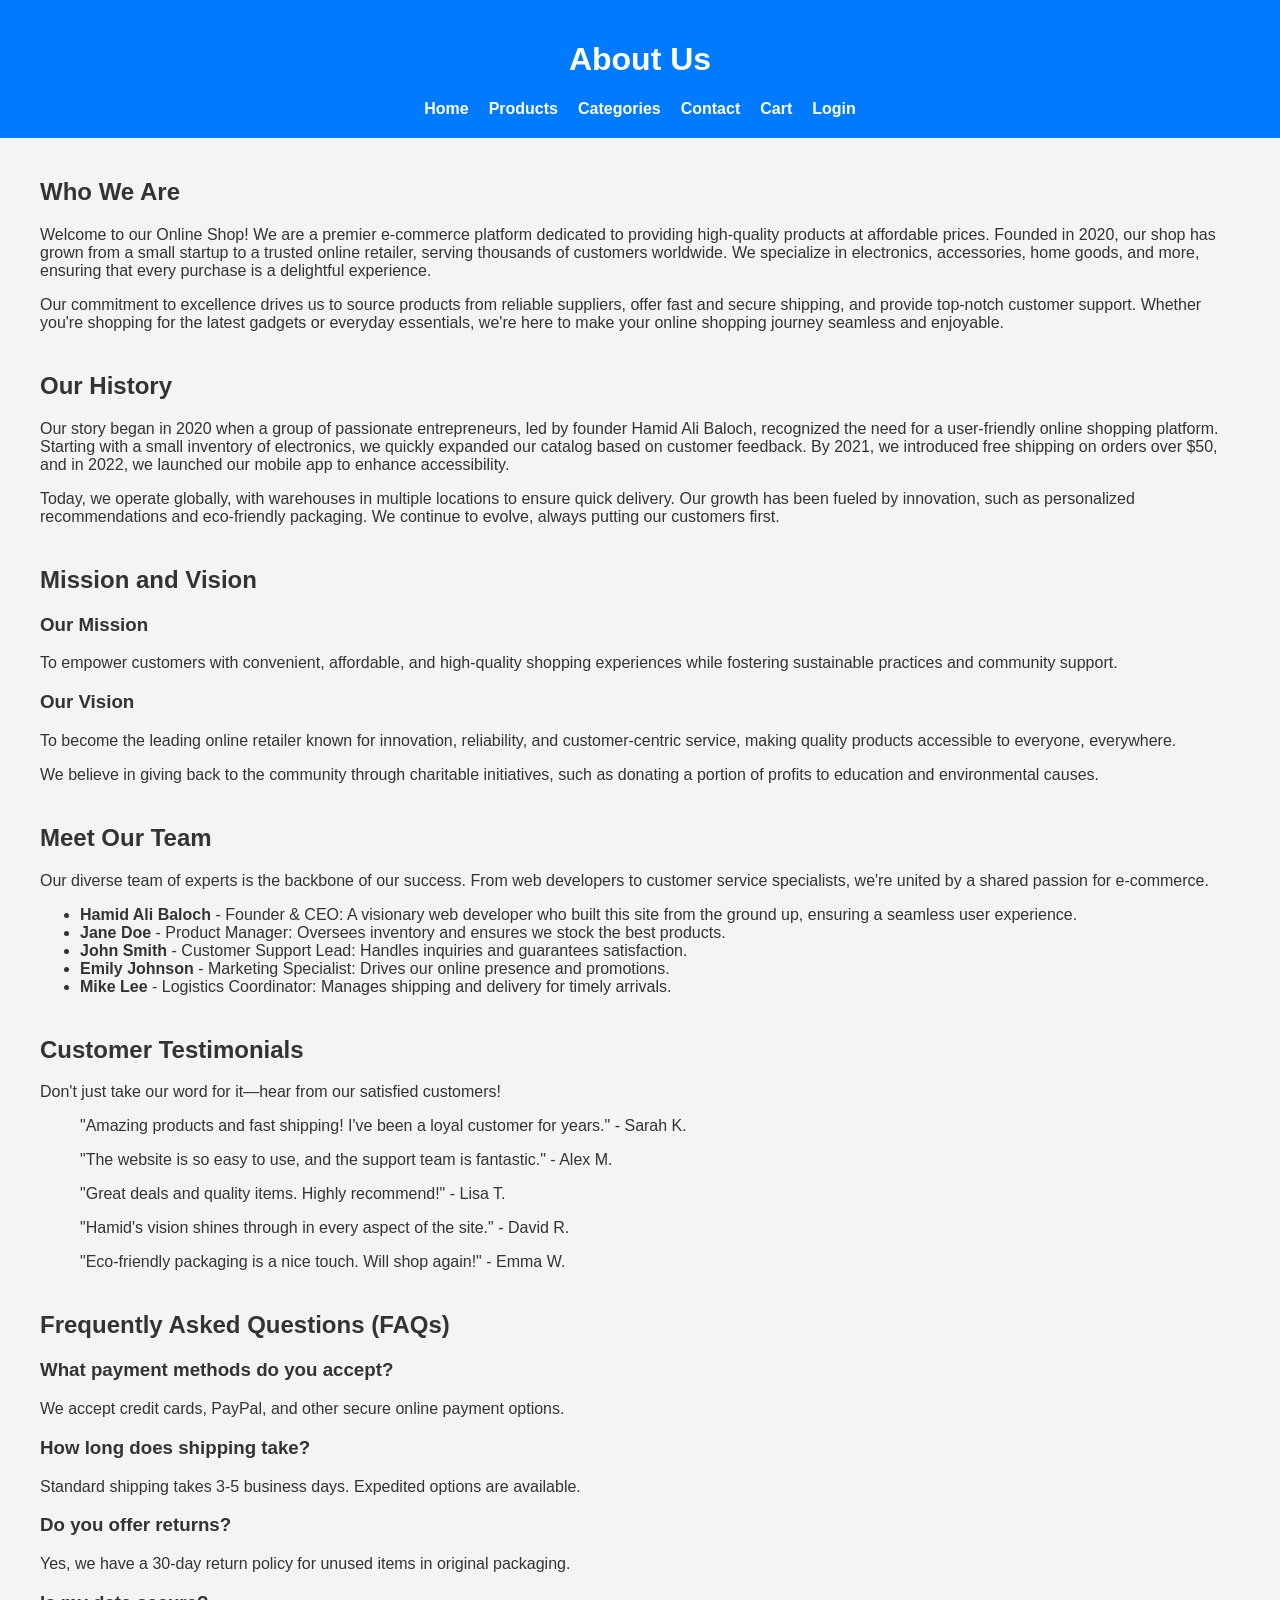
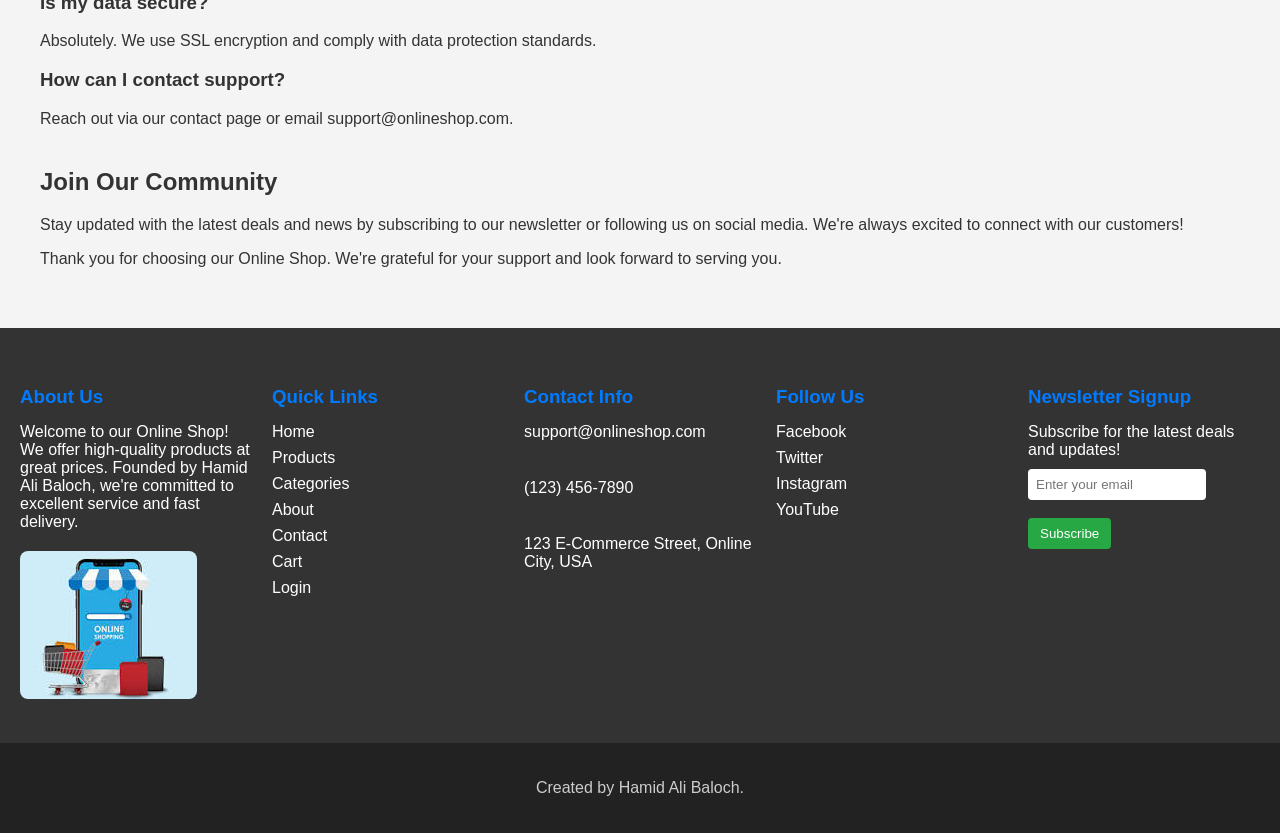
==== about.html @ 20146078 "add index" ====
<!DOCTYPE html>
<html lang="en">
<head>
    <meta charset="UTF-8">
    <meta name="viewport" content="width=device-width, initial-scale=1.0">
    <title>Online Shop - About</title>
    <link rel="stylesheet" href="./style.css">
</head>
<body>
    <header>
        <h1>About Us</h1>
        <nav>
            <ul>
                <li><a href="index.html">Home</a></li>
                <li><a href="products.html">Products</a></li>
                <li><a href="categories.html">Categories</a></li>
                <li><a href="contact.html">Contact</a></li>
                <li><a href="cart.html">Cart</a></li>
                <li><a href="login.html">Login</a></li>
            </ul>
        </nav>
    </header>
    <main>
        <section>
            <h2>Who We Are</h2>
            <p>Welcome to our Online Shop! We are a premier e-commerce platform dedicated to providing high-quality products at affordable prices. Founded in 2020, our shop has grown from a small startup to a trusted online retailer, serving thousands of customers worldwide. We specialize in electronics, accessories, home goods, and more, ensuring that every purchase is a delightful experience.</p>
            <p>Our commitment to excellence drives us to source products from reliable suppliers, offer fast and secure shipping, and provide top-notch customer support. Whether you're shopping for the latest gadgets or everyday essentials, we're here to make your online shopping journey seamless and enjoyable.</p>
        </section>
        
        <section>
            <h2>Our History</h2>
            <p>Our story began in 2020 when a group of passionate entrepreneurs, led by founder Hamid Ali Baloch, recognized the need for a user-friendly online shopping platform. Starting with a small inventory of electronics, we quickly expanded our catalog based on customer feedback. By 2021, we introduced free shipping on orders over $50, and in 2022, we launched our mobile app to enhance accessibility.</p>
            <p>Today, we operate globally, with warehouses in multiple locations to ensure quick delivery. Our growth has been fueled by innovation, such as personalized recommendations and eco-friendly packaging. We continue to evolve, always putting our customers first.</p>
        </section>
        
        <section>
            <h2>Mission and Vision</h2>
            <h3>Our Mission</h3>
            <p>To empower customers with convenient, affordable, and high-quality shopping experiences while fostering sustainable practices and community support.</p>
            <h3>Our Vision</h3>
            <p>To become the leading online retailer known for innovation, reliability, and customer-centric service, making quality products accessible to everyone, everywhere.</p>
            <p>We believe in giving back to the community through charitable initiatives, such as donating a portion of profits to education and environmental causes.</p>
        </section>
        
        <section>
            <h2>Meet Our Team</h2>
            <p>Our diverse team of experts is the backbone of our success. From web developers to customer service specialists, we're united by a shared passion for e-commerce.</p>
            <ul>
                <li><strong>Hamid Ali Baloch</strong> - Founder & CEO: A visionary web developer who built this site from the ground up, ensuring a seamless user experience.</li>
                <li><strong>Jane Doe</strong> - Product Manager: Oversees inventory and ensures we stock the best products.</li>
                <li><strong>John Smith</strong> - Customer Support Lead: Handles inquiries and guarantees satisfaction.</li>
                <li><strong>Emily Johnson</strong> - Marketing Specialist: Drives our online presence and promotions.</li>
                <li><strong>Mike Lee</strong> - Logistics Coordinator: Manages shipping and delivery for timely arrivals.</li>
            </ul>
        </section>
        
        <section>
            <h2>Customer Testimonials</h2>
            <p>Don't just take our word for it—hear from our satisfied customers!</p>
            <blockquote>"Amazing products and fast shipping! I've been a loyal customer for years." - Sarah K.</blockquote>
            <blockquote>"The website is so easy to use, and the support team is fantastic." - Alex M.</blockquote>
            <blockquote>"Great deals and quality items. Highly recommend!" - Lisa T.</blockquote>
            <blockquote>"Hamid's vision shines through in every aspect of the site." - David R.</blockquote>
            <blockquote>"Eco-friendly packaging is a nice touch. Will shop again!" - Emma W.</blockquote>
        </section>
        
        <section>
            <h2>Frequently Asked Questions (FAQs)</h2>
            <h3>What payment methods do you accept?</h3>
            <p>We accept credit cards, PayPal, and other secure online payment options.</p>
            <h3>How long does shipping take?</h3>
            <p>Standard shipping takes 3-5 business days. Expedited options are available.</p>
            <h3>Do you offer returns?</h3>
            <p>Yes, we have a 30-day return policy for unused items in original packaging.</p>
            <h3>Is my data secure?</h3>
            <p>Absolutely. We use SSL encryption and comply with data protection standards.</p>
            <h3>How can I contact support?</h3>
            <p>Reach out via our contact page or email support@onlineshop.com.</p>
        </section>
        
        <section>
            <h2>Join Our Community</h2>
            <p>Stay updated with the latest deals and news by subscribing to our newsletter or following us on social media. We're always excited to connect with our customers!</p>
            <p>Thank you for choosing our Online Shop. We're grateful for your support and look forward to serving you.</p>
        </section>
    </main>
   <footer>
    <div class="footer-container">
        <div class="footer-section">
            <h3>About Us</h3>
            <p>Welcome to our Online Shop! We offer high-quality products at great prices. Founded by Hamid Ali Baloch, we're committed to excellent service and fast delivery.</p>
            <img src="[data-uri]" alt="Online Shopping Image" class="footer-image">
        </div>
        <div class="footer-section">
            <h3>Quick Links</h3>
            <ul>
                <li><a href="index.html">Home</a></li>
                <li><a href="products.html">Products</a></li>
                <li><a href="categories.html">Categories</a></li>
                <li><a href="about.html">About</a></li>
                <li><a href="contact.html">Contact</a></li>
                <li><a href="cart.html">Cart</a></li>
                <li><a href="login.html">Login</a></li>
            </ul>
        </div>
        <div class="footer-section">
            <h3>Contact Info</h3>
            <p><i class="fas fa-envelope"></i> support@onlineshop.com</p><br>
            <p><i class="fas fa-phone"></i> (123) 456-7890</p><br>
            <p><i class="fas fa-map-marker-alt"></i> 123 E-Commerce Street, Online City, USA</p>
        </div>
        <div class="footer-section">
            <h3>Follow Us</h3>
            <ul class="social-links">
                <li><a href="#"><i class="fab fa-facebook"></i> Facebook</a></li><br>
                <li><a href="#"><i class="fab fa-twitter"></i> Twitter</a></li><br>
                <li><a href="#"><i class="fab fa-instagram"></i> Instagram</a></li><br>
                <li><a href="#"><i class="fab fa-youtube"></i> YouTube</a></li><br>
            </ul>
        </div>
        <div class="footer-section newsletter">
            <h3>Newsletter Signup</h3>
            <p>Subscribe for the latest deals and updates!</p>
            <form>
                <input type="email" placeholder="Enter your email" required><br><br>
                <button type="submit">Subscribe</button>
            </form>
        </div>
    </div>
    <div class="footer-bottom">
        <p> Created by Hamid Ali Baloch.</p>
    </div>
</footer>
</body>
</html>
---- style.css ----
/* General Styles */
body {
    font-family: Arial, sans-serif;
    margin: 0;
    padding: 0;
    background-color: #f4f4f4;
    color: #333;
}

header {
    background-color: #007bff;
    color: white;
    padding: 20px;
    text-align: center;
}

nav ul {
    list-style: none;
    padding: 0;
    margin: 0;
    display: flex;
    justify-content: center;
    gap: 20px;
}

nav a {
    color: white;
    text-decoration: none;
    font-weight: bold;
}

main {
    padding: 20px;
    max-width: 1200px;
    margin: 0 auto;
}

section {
    margin-bottom: 40px;
}

.product-grid {
    display: grid;
    grid-template-columns: repeat(auto-fit, minmax(250px, 1fr));
    gap: 20px;
}

.product-card {
    background: white;
    border: 1px solid #ddd;
    padding: 15px;
    text-align: center;
    border-radius: 8px;
    box-shadow: 0 2px 5px rgba(0,0,0,0.1);
}

.product-card img {
    max-width: 100%;
    height: 200px;
    object-fit: cover;
}

button {
    background-color: #28a745;
    color: white;
    border: none;
    padding: 10px 15px;
    cursor: pointer;
    border-radius: 5px;
}

button:hover {
    background-color: #218838;
}
@media (max-width: 768px) {
    nav ul {
        flex-direction: column;
        gap: 10px;
    }
    .product-grid {
        grid-template-columns: 1fr;
    }
}

@media (max-width: 480px) {
    header {
        padding: 10px;
    }
    main {
        padding: 10px;
    }
    .product-card {
        padding: 10px;
    }
}
.login-container {
    display: flex;
    justify-content: center;
    align-items: center;
    min-height: 70vh;
    background: linear-gradient(135deg, #667eea 0%, #764ba2 100%);
    padding: 20px;
}

.login-card {
    background: white;
    padding: 40px;
    border-radius: 15px;
    box-shadow: 0 10px 30px rgba(0,0,0,0.2);
    width: 100%;
    max-width: 400px;
    text-align: center;
}

.login-card h2 {
    margin-bottom: 20px;
    color: #333;
    font-size: 24px;
}

.login-card form {
    display: flex;
    flex-direction: column;
}

.login-card label {
    text-align: left;
    margin-bottom: 5px;
    font-weight: bold;
    color: #555;
}

.login-card input {
    padding: 12px;
    margin-bottom: 15px;
    border: 1px solid #ddd;
    border-radius: 8px;
    font-size: 16px;
}

.login-card button {
    padding: 12px;
    background: #007bff;
    color: white;
    border: none;
    border-radius: 8px;
    font-size: 16px;
    cursor: pointer;
    transition: background 0.3s;
}

.login-card button:hover {
    background: #0056b3;
}

.login-card p {
    margin-top: 15px;
    color: #666;
}

.login-card a {
    color: #007bff;
    text-decoration: none;
}

.login-card a:hover {
    text-decoration: underline;
}

@media (max-width: 480px) {
    .login-card {
        padding: 20px;
    }
    .login-card h2 {
        font-size: 20px;
    }
}

.cart-table {
    width: 100%;
    border-collapse: collapse;
    margin-bottom: 20px;
    background: white;
    border-radius: 8px;
    overflow: hidden;
    box-shadow: 0 2px 10px rgba(0,0,0,0.1);
}

.cart-table th, .cart-table td {
    padding: 15px;
    text-align: left;
    border-bottom: 1px solid #ddd;
}

.cart-table th {
    background-color: #f8f9fa;
    font-weight: bold;
}

.cart-table img {
    width: 80px;
    height: 80px;
    object-fit: cover;
    border-radius: 5px;
}

.cart-total {
    text-align: right;
    font-size: 18px;
    font-weight: bold;
    margin-top: 20px;
}

.cart-actions {
    display: flex;
    gap: 10px;
    justify-content: flex-end;
}

.cart-actions button {
    padding: 10px 15px;
    border: none;
    border-radius: 5px;
    cursor: pointer;
}

.remove-btn {
    background-color: #dc3545;
    color: white;
}

.remove-btn:hover {
    background-color: #c82333;
}

.checkout-btn {
    background-color: #28a745;
    color: white;
}

.checkout-btn:hover {
    background-color: #218838;
}

.quantity-input {
    width: 60px;
    padding: 5px;
    text-align: center;
}


@media (max-width: 768px) {
    .cart-table th, .cart-table td {
        padding: 10px;
        font-size: 14px;
    }
    .cart-table img {
        width: 60px;
        height: 60px;
    }
    .cart-actions {
        flex-direction: column;
        align-items: stretch;
    }
}
/* Footer Styles */
.footer-container {
    display: flex;
    flex-wrap: wrap;
    justify-content: space-between;
    padding: 40px 20px;
    background-color: #333;
    color: white;
    gap: 20px;
}

.footer-section {
    flex: 1 1 200px;
    min-width: 200px;
}

.footer-section h3 {
    margin-bottom: 15px;
    color: #007bff;
}

.footer-section p, .footer-section ul {
    margin: 10px 0;
}

.footer-section ul {
    list-style: none;
    padding: 0;
}

.footer-section ul li {
    margin-bottom: 8px;
}

.footer-section a {
    color: white;
    text-decoration: none;
}

.footer-section a:hover {
    text-decoration: underline;
}

.footer-image {
    max-width: 100%;
    height: auto;
    border-radius: 8px;
    margin-top: 10px;
}

.social-links li {
    display: inline-block;
    margin-right: 15px;
}

.newsletter input {
    padding: 8px;
    width: 70%;
    margin-right: 10px;
    border: none;
    border-radius: 4px;
}

.newsletter button {
    padding: 8px 12px;
    background-color: #28a745;
    color: white;
    border: none;
    border-radius: 4px;
    cursor: pointer;
}

.newsletter button:hover {
    background-color: #218838;
}

.footer-bottom {
    text-align: center;
    padding: 20px;
    background-color: #222;
    color: #ccc;
}

/* Media Queries for Responsiveness */
@media (max-width: 768px) {
    .footer-container {
        flex-direction: column;
        text-align: center;
    }
    .footer-section {
        margin-bottom: 20px;
    }
    .newsletter input {
        width: 100%;
        margin-bottom: 10px;
    }
    .newsletter button {
        width: 100%;
    }
}

@media (max-width: 480px) {
    .footer-container {
        padding: 20px 10px;
    }
    .footer-section h3 {
        font-size: 18px;
    }
    .social-links li {
        display: block;
        margin-bottom: 10px;
    }
}
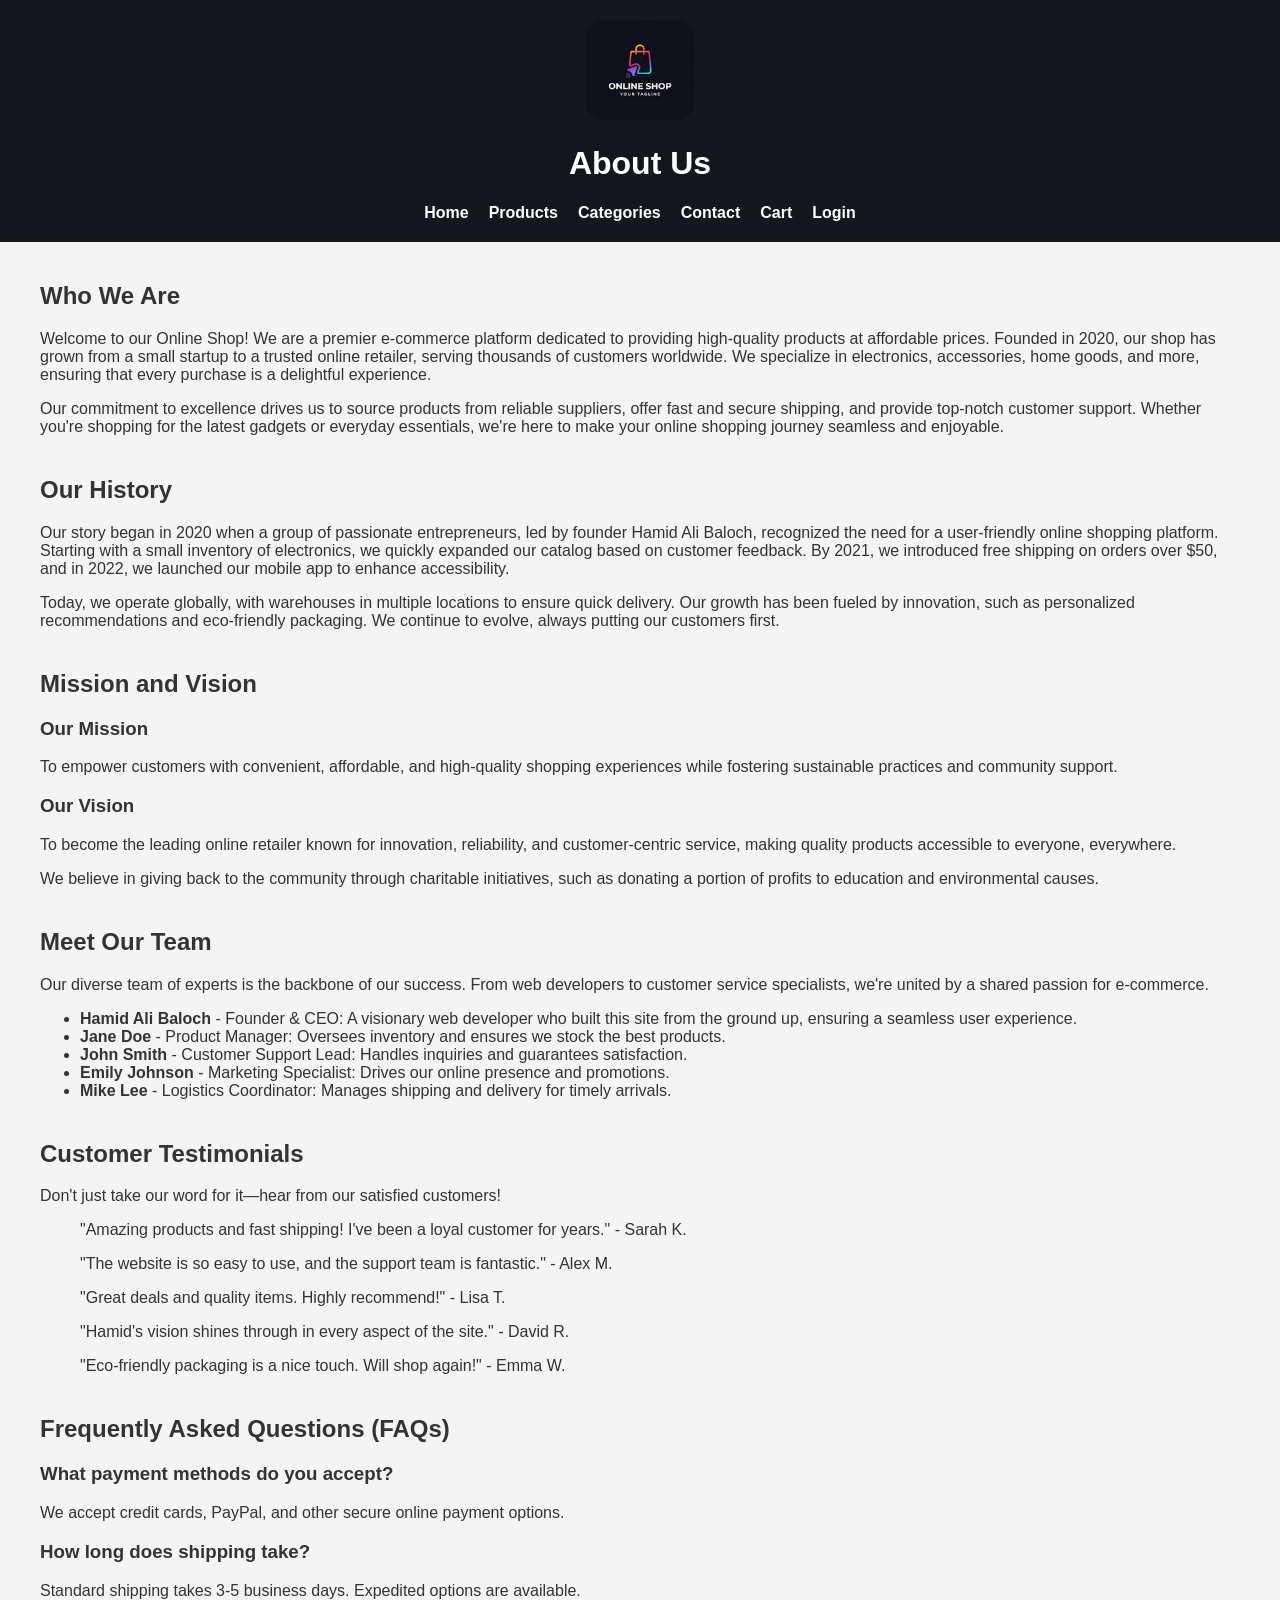
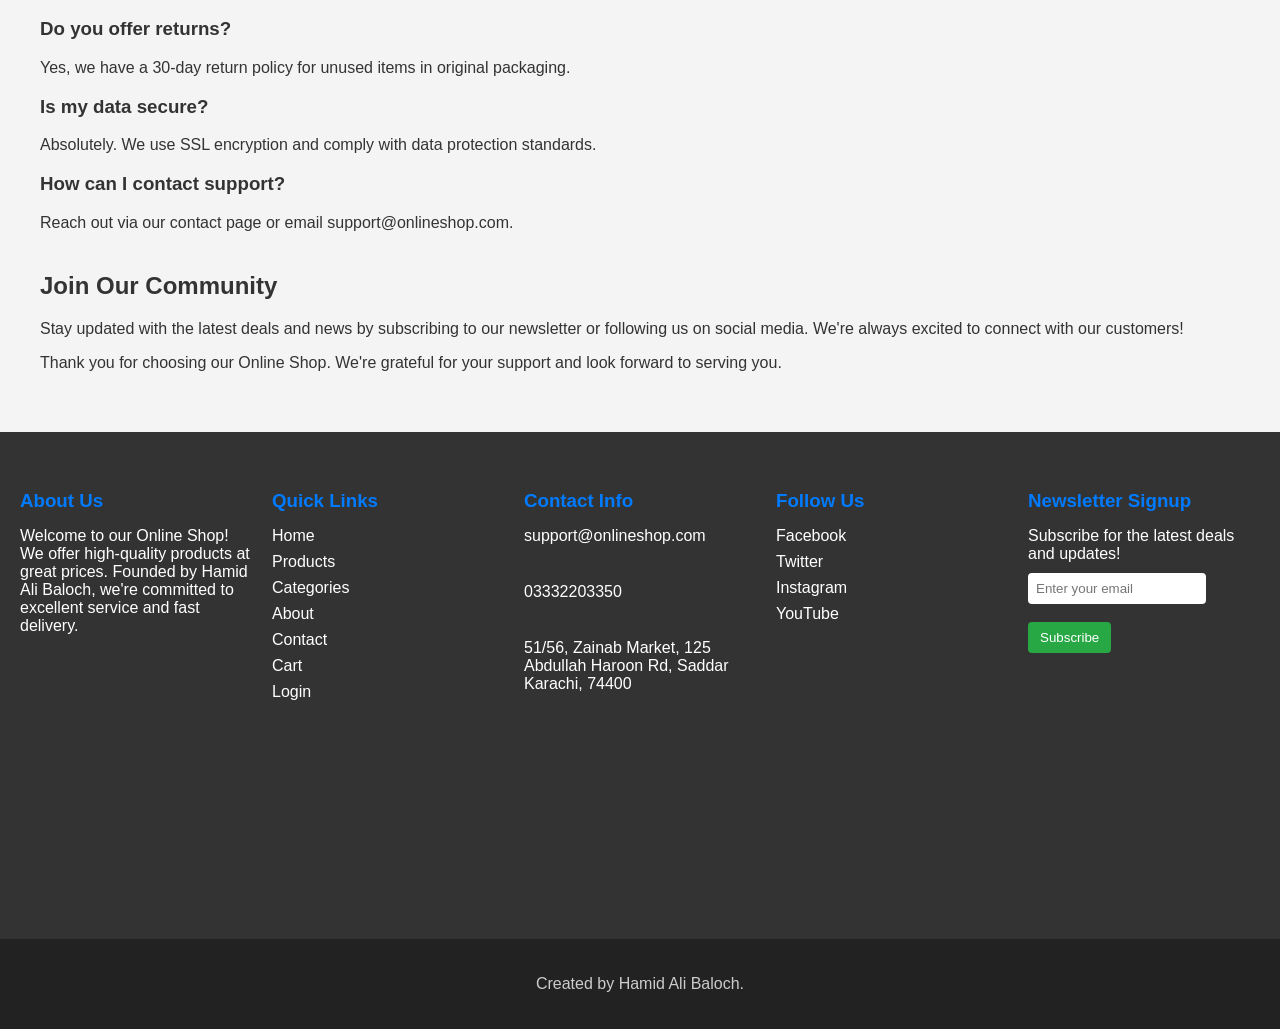
==== commit 0d81bd92: "add index" ====
--- a/about.html
+++ b/about.html
@@ -8,12 +8,14 @@
 </head>
 <body>
     <header>
+        <img style="border-radius: 20px; height: 100px;" src="[data-uri]" 
+        alt="">
         <h1>About Us</h1>
         <nav>
             <ul>
                 <li><a href="index.html">Home</a></li>
                 <li><a href="products.html">Products</a></li>
-                <li><a href="categories.html">Categories</a></li>
+                <li><a href="./categoies.html">Categories</a></li>
                 <li><a href="contact.html">Contact</a></li>
                 <li><a href="cart.html">Cart</a></li>
                 <li><a href="login.html">Login</a></li>
@@ -89,7 +91,7 @@
         <div class="footer-section">
             <h3>About Us</h3>
             <p>Welcome to our Online Shop! We offer high-quality products at great prices. Founded by Hamid Ali Baloch, we're committed to excellent service and fast delivery.</p>
-            <img src="[data-uri]" alt="Online Shopping Image" class="footer-image">
+           <iframe  src="https://www.google.com/maps/embed?pb=!1m18!1m12!1m3!1d3620.2371912479675!2d67.02574987515187!3d24.85574732793232!2m3!1f0!2f0!3f0!3m2!1i1024!2i768!4f13.1!3m3!1m2!1s0x3eb33d018115624d%3A0x3ab857a74e85865e!2sZainab%20Market%20Saddar%20Karachi!5e0!3m2!1sen!2s!4v1769576996149!5m2!1sen!2s" width="290" height="250" style="border:0;border-radius: 20px;" allowfullscreen="" loading="lazy" referrerpolicy="no-referrer-when-downgrade"></iframe>
         </div>
         <div class="footer-section">
             <h3>Quick Links</h3>
@@ -106,8 +108,8 @@
         <div class="footer-section">
             <h3>Contact Info</h3>
             <p><i class="fas fa-envelope"></i> support@onlineshop.com</p><br>
-            <p><i class="fas fa-phone"></i> (123) 456-7890</p><br>
-            <p><i class="fas fa-map-marker-alt"></i> 123 E-Commerce Street, Online City, USA</p>
+            <p><i class="fas fa-phone"></i>03332203350</p><br>
+            <p><i class="fas fa-map-marker-alt"></i> 51/56, Zainab Market, 125 Abdullah Haroon Rd, Saddar Karachi, 74400</p>
         </div>
         <div class="footer-section">
             <h3>Follow Us</h3>
--- a/style.css
+++ b/style.css
@@ -1,4 +1,3 @@
-/* General Styles */
 body {
     font-family: Arial, sans-serif;
     margin: 0;
@@ -8,10 +7,11 @@
 }
 
 header {
-    background-color: #007bff;
+    background-color: #14171d;
     color: white;
     padding: 20px;
     text-align: center;
+
 }
 
 nav ul {
@@ -176,6 +176,12 @@
     }
 }
 
+@media(max-width: 480px) {
+    img{
+        max-width: min-content;
+    }
+}
+
 .cart-table {
     width: 100%;
     border-collapse: collapse;
